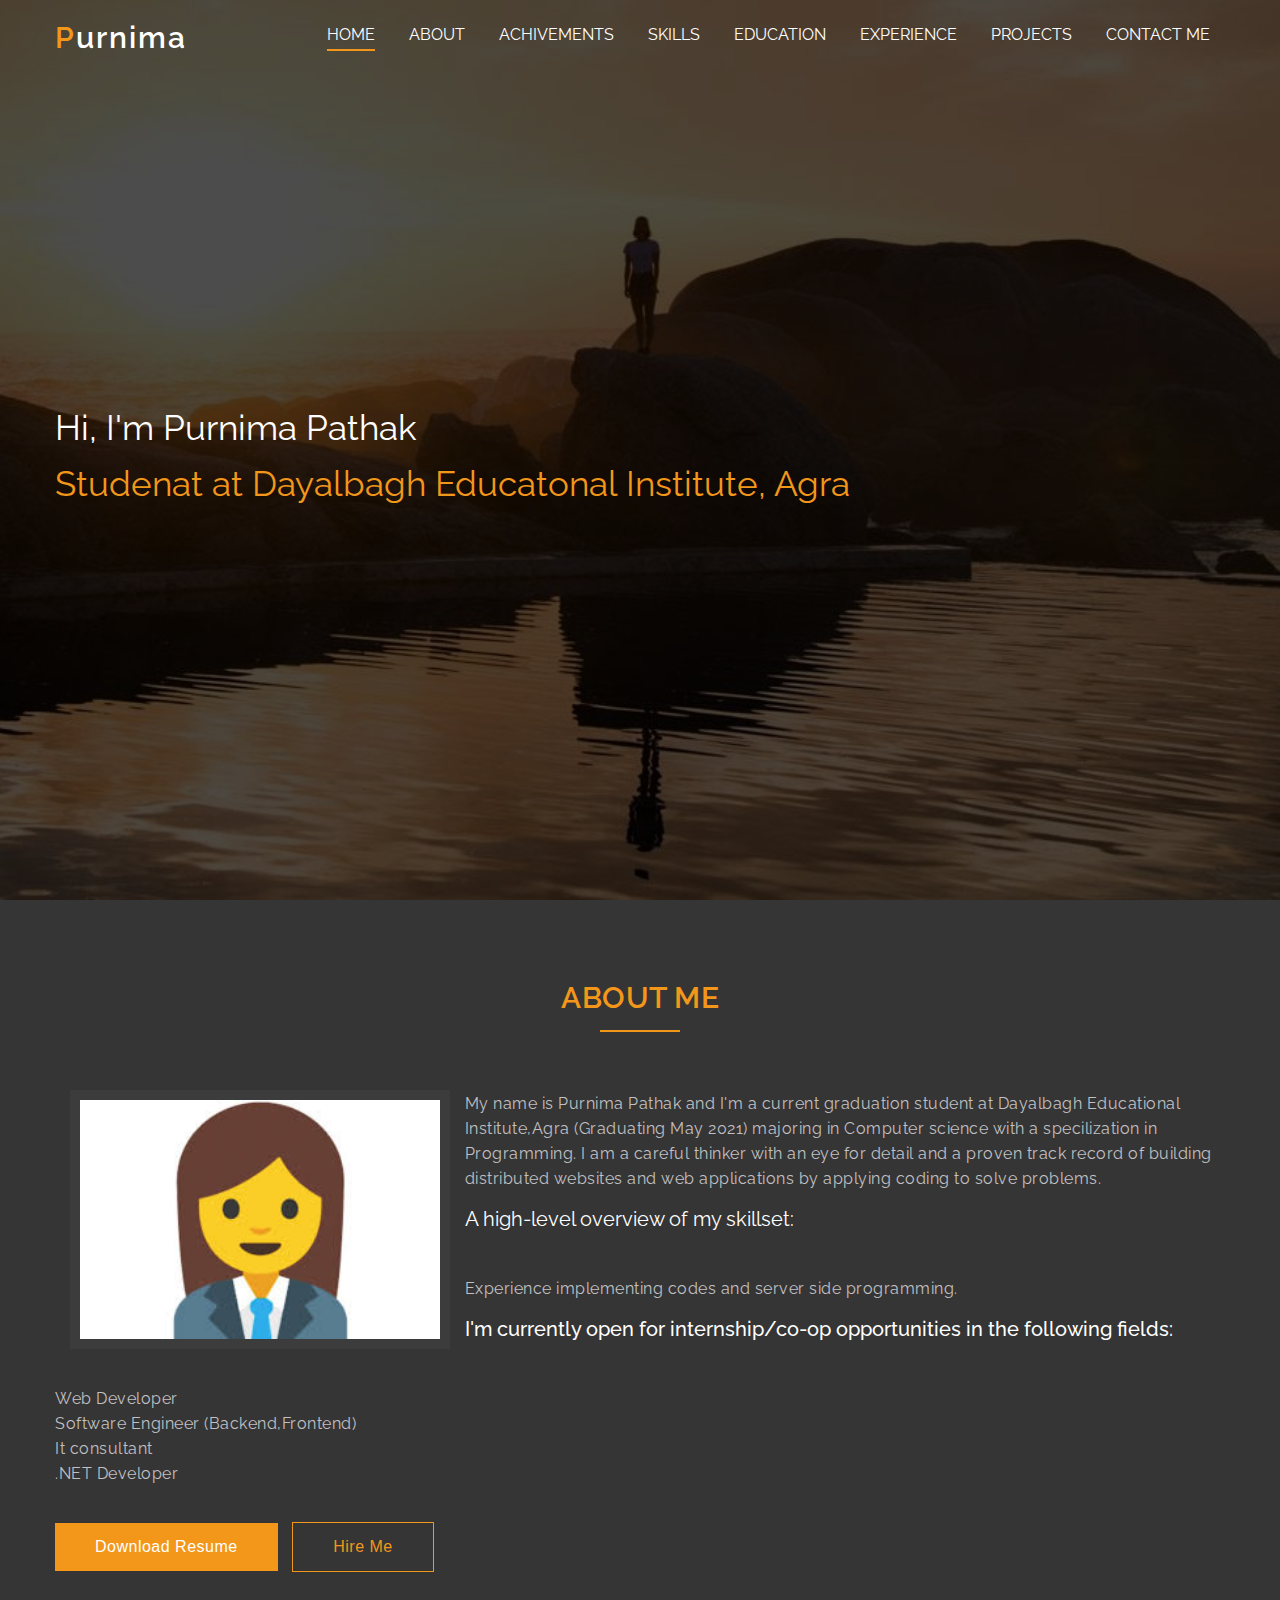
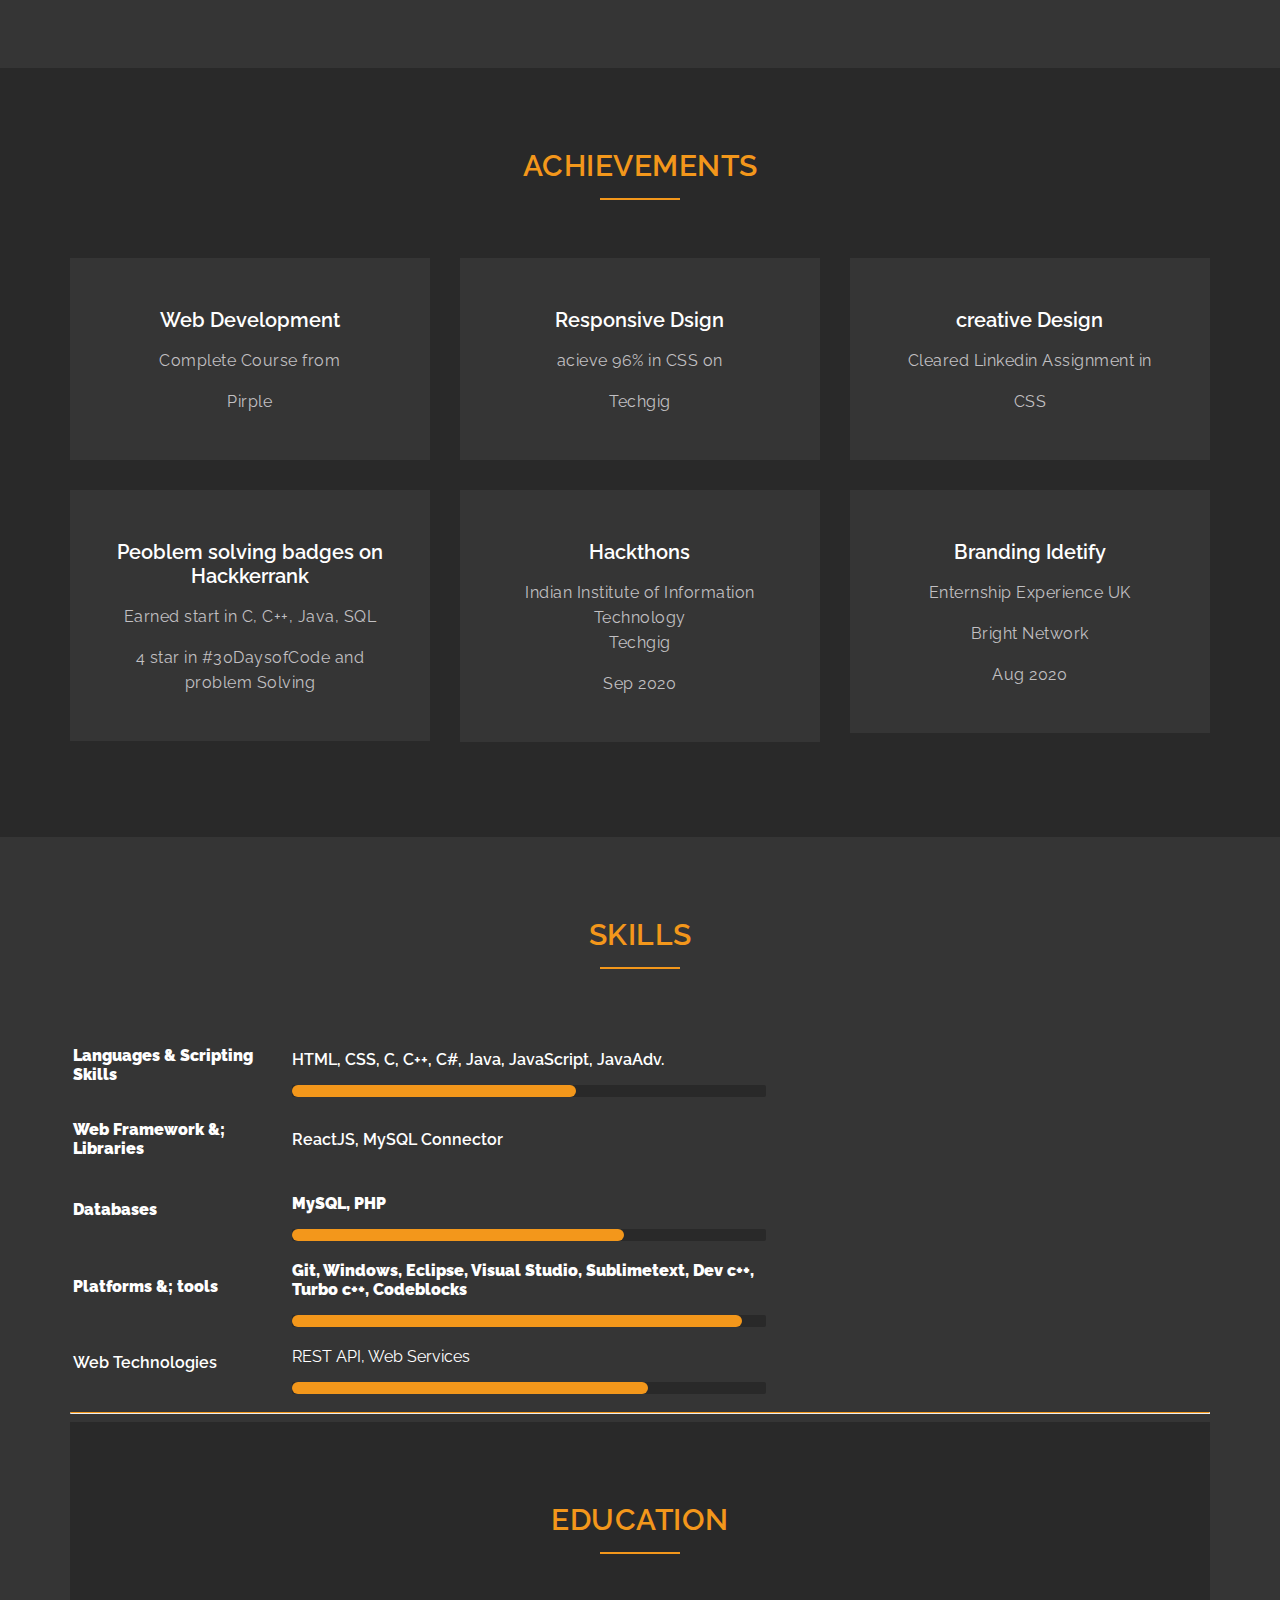
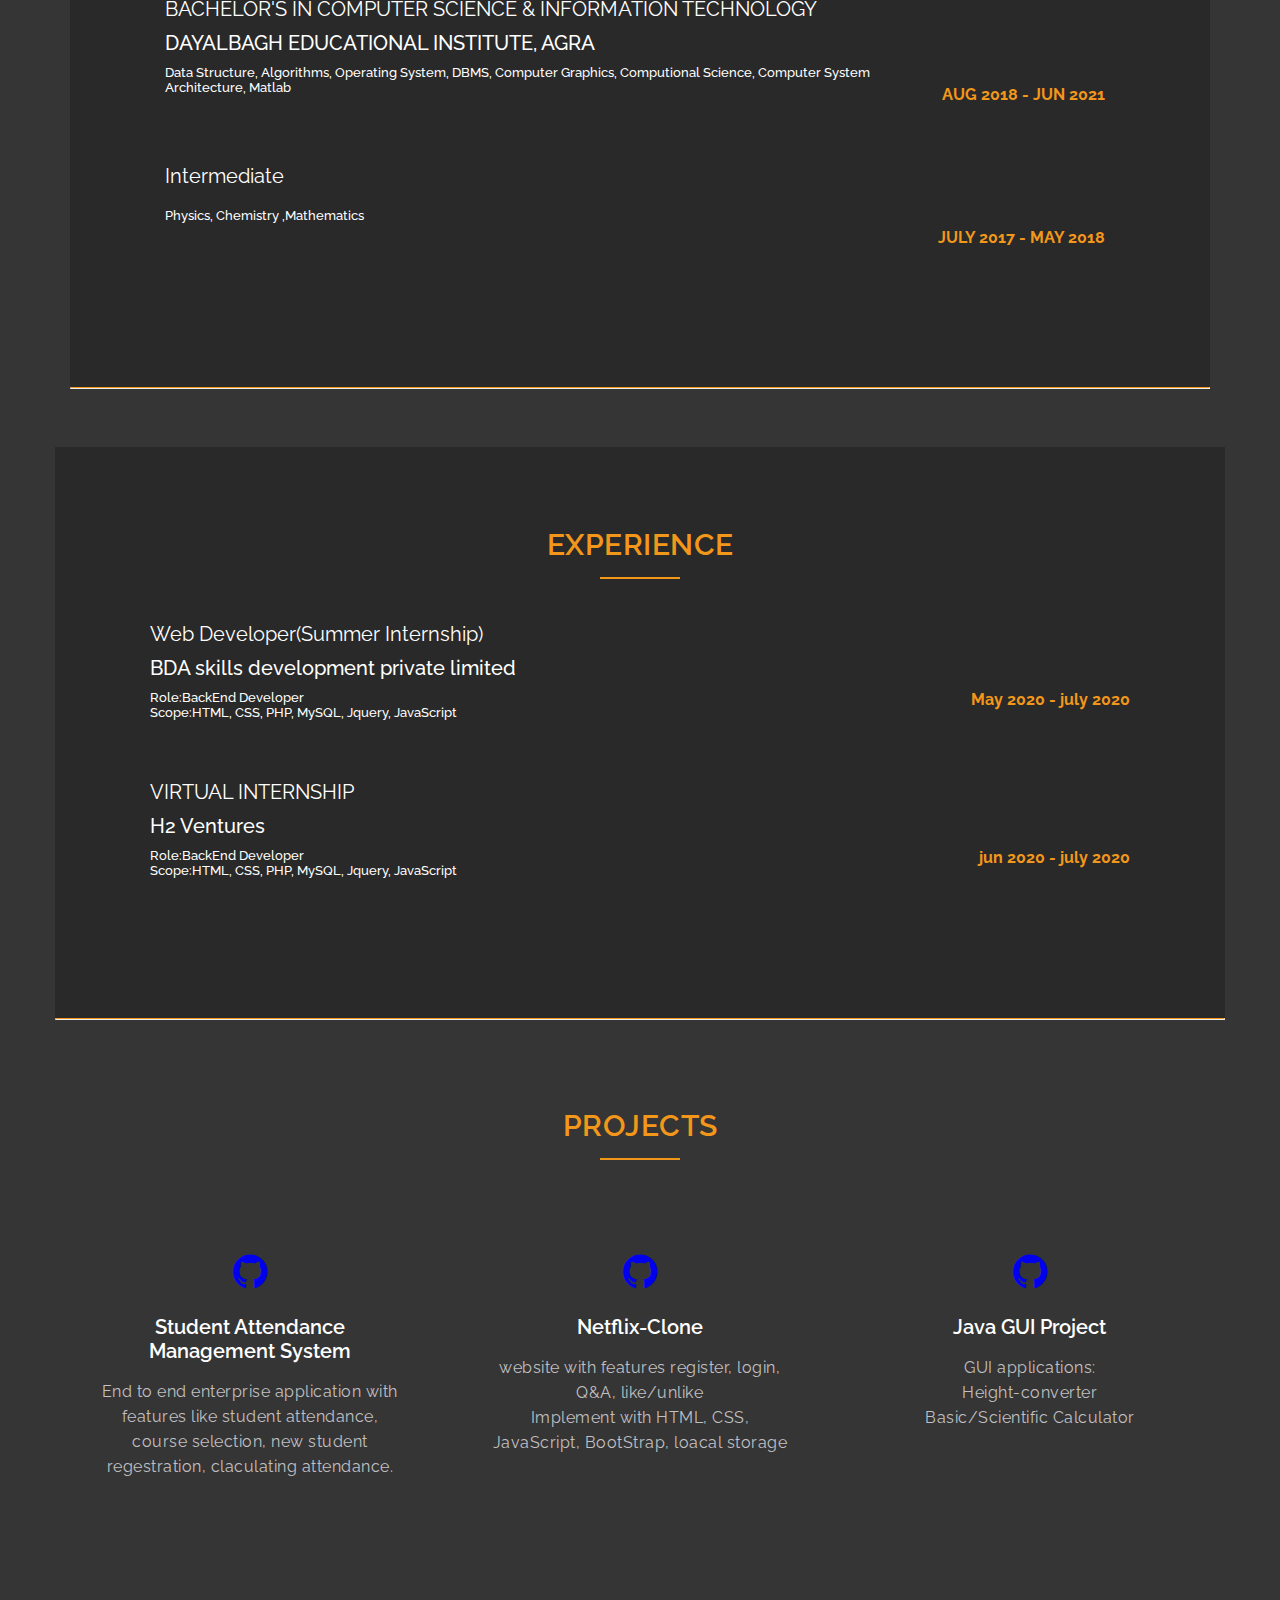
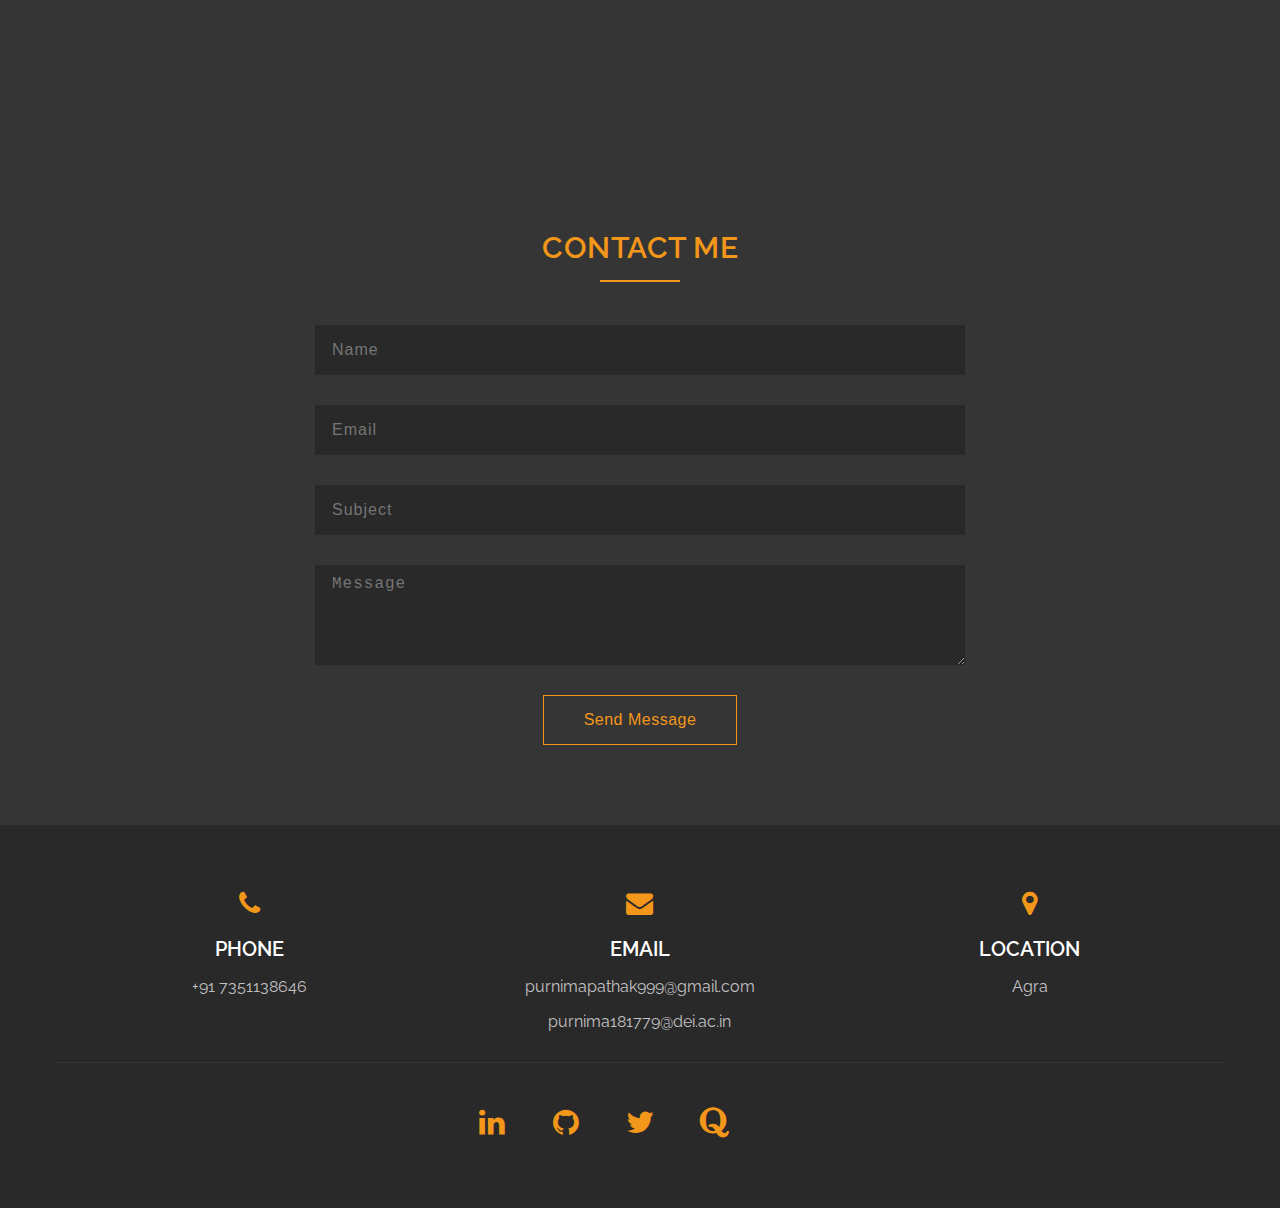
==== index.html @ fe20e754 "commit" ====
<!DOCTYPE html>
<html>
<head>
	<title>Purnima Pathak Portfolio</title>
	<meta name="viewport" content="width=device-width, initial-scale=1">
	<link rel="stylesheet" type="text/css" href="style.css">
	<link rel="stylesheet" href="https://use.fontawesome.com/releases/v5.8.1/css/all.css" integrity="sha384-50oBUHEmvpQ+1lW4y57PTFmhCaXp0ML5d60M1M7uH2+nqUivzIebhndOJK28anvf" crossorigin="anonymous">
	<link rel="stylesheet" href="https://cdnjs.cloudflare.com/ajax/libs/font-awesome/4.7.0/css/font-awesome.min.css">
</head>
<body>

	<!--start header-->
	<header>
		<div class="container">
			<div class="logo">
				<a href=""><span>P</span>urnima</a>
			</div>
			<div class="trigger-main">
   	  	  	 <a href="javascript:void(0);" class="ham-burger">
   	  	  	 	 <span></span>
   	  	  	 	 <span></span>
   	  	  	 </a>
   	  	  	</div>
			<div class="navbar">
				<ul>
					<li><a href="#home" class="active">Home</a></li>
					<li><a href="#about">About</a></li>
					
					<li><a href="#services">Achivements</a></li>
					<li><a href="#skills">Skills</a></li>
					<li><a href="#education">Education</a></li>
					<li><a href="#experience">Experience</a></li>
					<li><a href="#projects">projects</a></li>
					<li><a href="#contact">Contact Me</a></li>

				</ul>
			</div>
		</div>
	</header>
	<!--end header-->

	<!--start Home-->
	<section class="home" id="home">
		<div class="container">
			<div class="home-text">
				<h1>Hi, I'm Purnima Pathak</h1>
				<h3>Studenat at Dayalbagh Educatonal Institute, Agra</h3>
			</div>
		</div>
	</section>
	<!--end home-->
	<section class="about" id="about">
		<div class="container">
			<h2 class="tittle">About Me</h2>
			<div class="about-content">
			<div class="img">
				<img src="6.jpg" alt="me">

			</div>
			<div class="description">
				

				<p>My name is Purnima Pathak and I'm a current graduation student at Dayalbagh Educational Institute,Agra (Graduating May 2021) majoring in Computer science with a specilization in Programming. I am a careful thinker with an eye for detail and a proven track record of building distributed websites and web applications by applying coding to solve problems.
				  </p>
				<h4>A high-level overview of my skillset:</h4><br>
					     <p>Experience implementing codes and server side programming.<br></p>

				<h5>I'm currently open for internship/co-op opportunities in the following fields:</h5><br>
					<p>Web Developer<br>
					Software Engineer (Backend,Frontend)<br>
					It consultant<br>
					.NET Developer<br></p>
                <p>
					<a href="Resume.html"><button type="button" class="bttn-bg">Download Resume</button></a>
<a href="mailto:purnimapathak999@gmail.com" class="button"><button type="button" class="bttn-light">Hire Me</button></a>

				</p>
				
            </div>
        </div>
	</section>
	<!--end about--.

	<!- startservice-->
	<section class="services" id="services">
		<div class="container">
			<h2 class="tittle">Achievements</h2>
			<div class="service-content">
				<div class="card">
					<div class="box">
						<div class="icon">	
							<a href="https://www.linkedin.com/company/pirple/?lipi=urn%3Ali%3Apage%3Ad_flagship3_profile_view_base%3B9J51ZS9HRZ2To4sIyK9Sqw%3D%3D&licu=urn%3Ali%3Acontrol%3Ad_flagship3_profile_view_base-background_details_certification">
		  <span class="fab fa-hackerrank"></span></a>
						</div>
						<h3>Web Development</h3>
						<p>Complete Course from</p>
						<P>Pirple</P>
				
					</div>
					</div>
				
	<div class="card">
					<div class="box">
						<div class="icon">	
							<a href="https://www.techgig.com/skilltest/result/css/css-easy/VGZqMWh3b2xaNlUzTUlXTzRxQnRFdz09">
							<span class="fab fa-hackerrank"></span></a>
						</div>
						<h3>Responsive Dsign</h3>
						<p>acieve 96% in CSS on</p>

						<p>Techgig</p>
					</div>
				</div>
				<div class="card">
					<div class="box">
						<div class="icon">	
<a href="">	<span class="fab fa-hackerrank"></span></a>
						</div>
						<h3>creative Design</h3>
						<p>Cleared Linkedin Assignment in</p>
						<p>CSS</p>
					</div>
				</div>
				<div class="card">
					<div class="box">
						<div class="icon">	
						<a href="https://www.hackerrank.com/purnimapathak999?hr_r=1&badge=c&stars=1&level=1&social=linkedin"><span class="fab fa-hackerrank"></span></a>
						</div>
						<h3>Peoblem solving badges on Hackkerrank</h3>
						<p>Earned start in C, C++, Java, SQL</p>
						<p>4 star in #30DaysofCode and problem Solving</p>
					</div>
				</div>
				<div class="card">
					<div class="box">
						<div class="icon">	
							<span class="fab fa-hackerrank"></span>
						</div>
						<h3>Hackthons</h3>
						<p>Indian Institute of Information <br>Technology<br>
						Techgig</p>
						<p>Sep 2020</p>
						

					</div>
				</div>
				<div class="card">
					<div class="box">
						<div class="icon">	
							<a href="https://www.brightnetwork.co.uk/certificates/consulting-internship-experien_fywziwa7p6rrbw/">
							<span class="fab fa-hackerrank"></span></a>
						</div>
						<h3>Branding Idetify</h3>
						<p>Enternship Experience UK</p>
						<p>Bright Network</p>
						<p>Aug 2020</p>
					</div>
				</div>
				<div>
	</section> 
<!--end ser-->

<!--start skills-->
<section class="skills" id="skills">
	<div class="container">
		
		<h2 class="tittle">Skills</h2>
		<div class="skills-content">
			<div class="card">
				<!--<label>Html5 </label>
				<div class="progress">
					<div class="inner">
						
					</div>
				</div>
				<div class="card">
				<label>CSS </label>
				<div class="progress">
					<div class="inner">
						
					</div>
				</div>
				<div class="card">
				<label>Javascript</label>
				<div class="progress">
					<div class="inner">
						
					</div>
				</div>
				<div class="card">
				<label>C Programming </label>
				<div class="progress">
					<div class="inner">
						
					</div>
				</div>
				div class="card">
				<label>C++ </label>
				<div class="progress">
					<div class="inner">
						
					</div>
				</div>
				div class="card">
				<label>Java </label>
				<div class="progress">
					<div class="inner">
						
					</div>
				</div>
				div class="card">
				
						<label>ReactJs </label>
				<div class="progress">
					<div class="inner">
					</div>
				</div>
				div class="card">
				<label>C#.Net </label>
				<div class="progress">
					<div class="inner">
						
					</div>
				</div>-->
				<table>
		<tr>
			<td width="217">
				<p><b>Languages & Scripting<br>
				Skills</b></p>
			</td>
			<td width="476">
				<p>HTML, CSS, C, C++, C#, Java, JavaScript, JavaAdv.</p>
				<div class="progress">
					<div class="inner" data-text="60%" style="width: 60%"></div>
				</div>
				
			</td>
		</tr>
		<td width="217">
				<p><b>Web Framework &;
				Libraries</b></p>

				
			</td>
			<td width="476">
				<p>ReactJS, MySQL Connector</p>
				
		</td>
		
		<tr>
			<td width="217">
				<p><b>Databases</b></p>
		</td>
			<td width="476">
				<p><b>MySQL, PHP</b></p>
				<div class="progress">
					<div class="inner"  data-text="70%"style="width: 70%"></div>
				</div>
				
			</td>
			
		</tr>
		<tr>
			<td width="217">
				<p><b>Platforms &;
				tools</b></p>
			</td>
			<td width="476">
				<p><b>Git, Windows, Eclipse, Visual Studio, Sublimetext, Dev c++, Turbo c++, Codeblocks</b></p>
				<div class="progress">
					<div class="inner"  data-text="95%"style="width: 95%"></div>
				</div>
				
			</td>
			
		</tr>
	
		<tr>
			<td width="217">
				<p><b style="font-weight: 600">Web Technologies</b></p>
			</td>
			<td width="476">
				<p><b style="font-weight: 400">REST API, Web Services</b></p>
				<div class="progress" data-text="60%">
					<div class="inner"   style="width: 75%"></div>
				</div>
				
			</td>
		</tr>

	</table>
	<!--end skills-->
<hr>
	<!--start educatio-->
	<section class="education " id="education">
	<div class="container">
		<h2 class="tittle">Education</h2>
		<div class="education-content">
			<div class="card">
				
				<label><h4>BACHELOR'S IN COMPUTER SCIENCE & INFORMATION TECHNOLOGY</h4>
                        <h5>DAYALBAGH EDUCATIONAL INSTITUTE, AGRA</h5>
                </label>
                        <span><b>AUG 2018 - JUN 2021</b></span>
                        <h5>Data Structure, Algorithms, Operating System, DBMS, Computer Graphics, Computional Science, Computer System Architecture, Matlab</h5>
           </div>
      
      <div class="card">
				<label><h4>Intermediate</h4>
                       <h5></h5></label>
                       <span><b>JULY 2017 - MAY 2018</b></span>
                       <h5>Physics, Chemistry ,Mathematics</h5>
       </div>
      </div>
  </div>
</section>
   <!--end education-->
<hr>
   <!--Experiance-->
      </div><section class="experience" id="experience">
		<div class="container">
			<h2 class="tittle">Experience</h2>
               <div class="experience-content">
				<div class="card">
					
						<label><h4>Web Developer(Summer Internship)</h4>
                       <h5>BDA skills development private limited</h5></label>
                       <span><b>May 2020 - july 2020</b></span>
                       <h5>Role:BackEnd Developer<br>
                           Scope:HTML, CSS, PHP, MySQL, Jquery, JavaScript</h5>
                 </div>
                 
                 <div class="card">
					
						<label><h4>VIRTUAL INTERNSHIP</h4>
                        <h5>H2 Ventures</h5></label>
                        <span><b>jun 2020 - july 2020</b></span>
                        <h5>Role:BackEnd Developer<br>
                           Scope:HTML, CSS, PHP, MySQL, Jquery, JavaScript</h5>
                 </div>
     
      </div>
</div>
</section>
<hr>
<!--projects-->
	<section class="projects" id="projects">
		<div class="container">
			<h2 class="tittle">Projects</h2>
			<div class="projects-content">
				<div class="card">
					<div class="box">
						<div class="icon">	
							<a href="git@github.com:purnima999/Netflix_clone1.git"><span class="fa fa-github" ></span></a>
						</div>
						<h3>Student Attendance Management System</h3>
						<p>End to end enterprise application with features like student attendance, course selection, new student regestration, claculating attendance.</p>
					</div>
				</div>
			
	<div class="card">
					<div class="box">
						<div class="icon">	
							<a href="https://github.com/purnima999/Netflix_clone"><span class="fa fa-github"></span></a>
						</div>
						<h3>Netflix-Clone</h3>
						<p>website with features register, login, Q&A, like/unlike<br>
						Implement with HTML, CSS, JavaScript, BootStrap, loacal storage</p>
					</div>
				</div>
				<div class="card">
					<div class="box">
						<div class="icon">	
							<a href="https://github.com/purnima999/JAVA-Projects"><span class="fa fa-github"></span></a>
						</div>
						<h3>Java GUI Project</h3>
						<p>GUI applications:<br>
						Height-converter<br>
					    Basic/Scientific Calculator</p>
					</div>
				</div>
				
				</div>
			</div>

	</section> 

	<!--start projects
	<section class="projects">
		<div class="container">
			<h2 class="tittle">Projects</h2>

			<div class="projects-content">
				<div class="card">
					<div class="box">
						<h3>Student Attendance Management System</h3>
						<h4>End to end enterprise application with features like student attendance, course selection, new student regestration, claculating attendance.</h4>
						
			</div>
			<div class="card">
					<div class="box">
						<h3>Netflix-Clone</h3>
						<h4>website with features register, login, Q&A, like/unlike<br>
						Implement with HTML, CSS, JavaScript, BootStrap, loacal storage.</h4>
						
						</div>
			</div>
			<div class="card">
					<div class="box">
						<h3>Java GUI Projects</h3>
						<h4>GUI applications:<br>
						Height-converter<br>
					    Basic/Scientific Calculator</h4>
						
				</div>
			</div>
			-->
			</div>
		</div>
	</section>
	<!--end pro-->
	
	<!--blog--
	<section class="blog" id="blog">
		<div class="container">
			<h2 class="tittle">Blog</h2>
			<div class="blog-content">
				<div class="card">
					<div class="box">
						<img src="" alt="">
						<h4></h4>
						<h3></h3>
						<p></p>
						<p><button type="button" class="btn-bg">Read more</button></p>

					</div>
				</div>
				<div class="card">
					<div class="box">
						<img src="" alt="">
						<h4></h4>
						<h3></h3>
						<p></p>
						<p><button type="button" class="btn-bg">Read more</button></p>

					</div>
				</div>
				<div class="card">
					<div class="box">
						<img src="" alt="">
						<h4></h4>
						<h3></h3>
						<p></p>
						<p><button type="button" class="btn-bg">Read more</button></p>

					</div>
				</div>
			</div>
		</div>
	</section>
	end blog-->

<!--start contact-->

<form class="contact" id="contact" method="post" action="contactformconnection.php">
	<div class="container">
		<h2 class="tittle">Contact Me</h2>
		<div class="contact-content">
			<form>
				<input type="text" placeholder="Name">
				<input type="text" placeholder="Email">
				<input type="text" placeholder="Subject">
				<textarea placeholder="Message"></textarea>
				<button class="bttn-light">Send Message</button>
			</form>
		</div>
	</div>
</section>
<!--end contact-->

<!--footer-->
<footer>
	
<div class="container" >
<div class="footer-content">
	<div class="box">
		<div class="icon">
			<span class="fa fa-phone"></span>
		</div>
		<h4>Phone</h4>
		<p>+91 7351138646</p>
	</div>

<div class="box">
		<div class="icon">
			<span class="fa fa-envelope"></span>
		</div>
		<h4>Email</h4>
		<p>purnimapathak999@gmail.com</p>
		<p>purnima181779@dei.ac.in</p>
	</div>
	<div class="box">
		<div class="icon">
		<span class="fa fa-map-marker"></span>
		</div>
		<h4>Location</h4>
		<p>Agra</p>
		
		
	</div>
	</div>
	<div class="social-links">	
		<ul>
		<li><a href="https://www.linkedin.com/in/purnima-pathak-pu999/"><span class="fa fa-linkedin"></span></a></li>
		<li><a href="https://github.com/purnima999/"><span class="fa fa-github"></span></a></li>	
			<li><a href="https://twitter.com/Purnimap99"><span class="fa fa-twitter"></span></a></li>	
				<li><a href="https://www.quora.com/profile/Purnima-Pathak-15"><span class="fa fa-quora"></span></a></li>	
					<li><a href="https://www.hackerrank.com/purnimapathak999"><span class="fab fa-hackerrank"></span></a></li>	
						
		</ul>
	</div>


</div>	
</div>	
</footer>
<!--end footer-->


<!--jquerycode-->

<script src="https://ajax.googleapis.com/ajax/libs/jquery/3.4.1/jquery.min.js"></script>

<script>
	$(document).ready(function(){
		var bottom=$("header").outerHeight();
		var header=$("header").offset().top + bottom;
     $(window).scroll(function(){
          // header fixed only when window width greater than 991px
         if($(window).width()>991){
     	if($(window).scrollTop()>=header){
     		$("header").addClass("sticky")
     	}
     	else{
     	 $("header").removeClass("sticky")	
     	}
     }
     })

     // navbar active link
  $(".navbar ul li a").click(function(){
     	 $(".navbar ul li a").removeClass("active")
     	 $(this).addClass("active");
     })
  
    $(".ham-burger").click(function(){
    	$(this).toggleClass("active")
    	$(".navbar").toggleClass("open");
    })

	})

</script>

</body>
</html>
---- style.css ----
@import url('https://fonts.googleapis.com/css2?family=Raleway:wght@400;600;700&display=swap');

/*font awesome*/

@import url('https://stackpath.bootstrapcdn.com/font-awesome/4.7.0/css/font-awesome.min.css');
html{
	scroll-behavior: smooth;
}
body{
	font-family: 'Raleway', sans-serif;
	margin:0;
}
*{
	box-sizing: border-box;
	text-decoration: none;
	outline: none;

}

hr{
	border-top: 1px solid #f3971b;
}
.container{
	max-width: 1170px;
	margin: auto;
}
header{
	position: absolute;
	width:100%;
	left:0;
	top:0;
	padding:10px 15px;
	z-index:100;
}
header.sticky{
	position: fixed;
	background-color: #222222;
	animation: header .5s ease;
}
@keyframes header{
	0%{transform: translateY(-100%);opacity: 0}
	100%{transform: translateY(0%)}
}
header .logo{
	float: left;
}
header .logo a{
	font-size:30px;
	display: inline-block;
	padding:5px 0px;
	color:#ffffff;
	font-weight:600;
	letter-spacing:2px;
}
header .logo a span{
	color:#f3971b;
}
header .navbar{
	float: right;
}
header .navbar ul{
	list-style: none;
	padding:0;
	margin:0;
}
header .navbar ul li{
	display: inline;
	padding:0 15px;
}
header .navbar ul li a{
	display: inline-block;
	padding:10px 0px;
	font-size: 16px;
	text-transform: uppercase;
	color:#ffffff;
	position: relative;
}
header .navbar ul li a::before{
	content:'';
	position: absolute;
	top:100%;
	margin-top:-5px;
   height: 2px;
   left:0px;
   background-color: #f3971b;
  width:0;
  transition:width .5s ease;
}
header .navbar ul li a.active::before{
	width:100%;
}
header .navbar ul li a:hover::before{
	width: 100%;
}
.home{
	min-height: 100vh;
	background-image: url(5.jpg);
	background-size: cover;
	background-position: center;

	float: left;
	width: 100%;
	position: relative;
}
.home::before{
	content: '';
	position: absolute;
	left: 0;
	top: 0;
	height: 100%;
	width: 100%;
	z-index: 1;
	background-color: #000000;
	opacity: 0.7;
}
.home .home-text{
	position: absolute;
	top: 50%;
	transform: translateY(-50%);
	left: auto;
	z-index: 10;
}
.home .home-text h1{
	font-size: 35px;
	color: white;
	margin:10px 0px;
	font-weight: 400;
	animation: slideLeft 1.5s ease;
}
.home .home-text h3{
	font-size: 35px;
	color: #f3971b;
	margin:15px 0px 0px;
	font-weight: 400;
	animation: slideRight 1.5s ease;

}
@keyframes slideLeft{
	0%{transform: translateX(-100%);opacity: 0}
	100%{transform: translateX(0%);opacity: 1}

}
@keyframes slideRight{
	0%{transform: translateX(100%);opacity: 0}
	100%{transform: translateX(0%);opacity: 1}

}

/*about section*/
.about{
	float: left;
	width: 100%;
	padding: 80px 0px;
	background-color:#353535 ;

}
 h2.tittle{
	font-size: 30px;
	font-weight: 600;
	margin: 0;
	padding-bottom:60px;
	text-align: center;
	text-transform: uppercase;
	color: #f3971b;
	position: relative;
	letter-spacing: .5px;

}
h2.tittle::before{
	content: '';
	position: absolute;
	width:80px;
	height: 2px;
	left:50%;
	margin-left: -40px;
	top: 50px;
	background-color: #f3971b;
}

.about .about-content{
	width:100%;
	float: left;



}

.about .about-content .img{
	float: left;
	width: 35%;
	padding: 15px;


}
.about .about-content .img img{
	width: 100%;

	border:10px solid #3c3c3c;

}
.about .about-content.description{
	float:left;
	width: 65%;
	padding: 15px;

}
.about .about-content .description h4{
	font-size: 20px;
	color: #ffffff;
	margin: 0;
	padding-bottom: 10px;
	font-weight: 400
}
.about .about-content .description h5{
	font-size: 20px;
	color: #ffffff;
	margin: 0;
	padding-bottom: 10px;
	font-weight: 500;
}
.about .about-content .description p{
	color: #c2c0c3;
	font-size: 16px;
	line-height: 25px;
	letter-spacing: .5px;
	text-align: left;
	font-weight: 400;

}

.about .about-content .description p button{
	margin-right: 10px;
	margin-top: 20px;

}

.bttn-bg{
	padding: 15px 40px;
	border-radius: 0;
	font-size: 16px;
	color:#ffffff;
	font-weight: 400;
	background-color: #f3971b;
	border:none;
	letter-spacing: .5px;
	cursor: pointer;
	transition: all .5s ease;
}
.bttn-bg:hover{
	border: 1px solid #f3971b;
	color:#f3971b;
	background-color: transparent;
}

.bttn-light{
	padding: 15px 40px;
	border-radius: 0;
	font-size: 16px;
	color:#f3971b;
	font-weight: 400;
	border:1px solid  #f3971b;
	letter-spacing: .5px;
	cursor: pointer;
	transition: all .5s ease;
	background-color: transparent;
}
.bttn-light:hover{
	color: #ffffff;
	background-color:#f3971b;

}
/*servive section*/
.services{
	float: left;
	width: 100%;
	padding: 80px 0px;
	background-color: #292929;
}

.services .service-content{
	width: 100%;
	float: left;

}
.services .service-content .card{
	width: 33.33%;
	float: left;
	padding: 15px;
}
.services .service-content .card .box{
	background-color: #353535;
	padding: 30px;
	position: relative;
}
.services .service-content .card .box.icon{
	size: 20px;
}
.services .service-content .card .box::before{
    content: '';
    position: absolute;
    left: 0;
    bottom:0px;
    height: 2px;
    width:0%;
    background-color: #f3971b;
    z-index: 1;
    transition: width .5s ease;
}
.services .service-content .card .box:hover::before{
	width: 100%;

}
.services .service-content .card .box .icon{
	text-align: center;
	font-size: 40px;
	color: #f3971b;
}
.services .service-content .card .box h3{
	font-size: 20px;
	color: #ffffff;
	text-align: center;
	font-weight: 600;
	margin: 20px 0 10px;
}
.services .service-content .card .box p{
	color: #c2c0c3;
	font-size: 16px;
	line-height: 25px;
	letter-spacing: .5px;
	text-align: center;
	font-weight: 400;
}
.skills{
	float: left;
	width: 100%;
	padding: 80px 0px;
	background-color:#353535 ;

}
.skills .skills-content{
	float:left;
	width:100%;
}
.skills .skills-content .card{
	width: 100%;
	float: left;
	padding: 0px 15px;
	margin-bottom: 50px;
}
.skills .skills-content .card table{
	font-size: 16px;
	color:#ffffff;
	font-weight: 600;
	display: block;
	text-align: left;
	margin: 15px 0;
}

.skills .skills-content .card .progress{
	height: 12px;
	width: 100%;
	border-radius: 2px;
	background-color: #292929;
	float: right;
	position: relative;
}
.skills .skills-content .card .progress .inner{
	position: absolute;
	left:0;
	top: 0;
	height: 100%;
	background-color: #f3971b;
	border-radius: 6px;

}
.skills .skills-content .card .progress ::before{
	content: '';
	position: absolute;
	right :0px;
	top: -20px;
	color: #c2c0c3;
	font-size: 600;
}
.education{
	
	float: left;
	width: 100%;
	padding: 80px;
	background-color: #292929;
	}
.education .educatione-content .card{
	width: 100%;
	float: left;
	padding: 0px 15px;

	margin-bottom: 50px;
	}		

.education .education-content .card label h4{
	font-size: 20px;
	color: #ffffff;
	margin: 0;
	padding-bottom: 10px;
	font-weight: 400;

}
.education .education-content .card label h5
{
	font-size: 20px;
	color: #ffffff;
	margin: 0;
	padding-bottom: 10px;
	font-weight: 500;
}
.education .education-content .card span{
	float: right;
	padding: 10px;
	margin-top: 10px;
	color:  #f3971b;
}
.education .education-content .card h5{

	color: #ffffff;
	margin: 0;
	padding-bottom: 10px;
	font-weight: 500;
} 
.experience{
	float: left;
	width: 100%;
	padding: 80px;
	background-color: #292929;

}
.experience .experience-content .card span{
	float: right;
	color: #f3971b;
}
.experience .experience-content .card  label h5{
	font-size: 20px;
	color: #ffffff;
	margin: 0;
	padding-bottom: 10px;
	font-weight: 500;
}
.experience .experience-content .card label h4{
   font-size: 20px;
	color: #ffffff;
	margin: 0;
	padding-bottom: 10px;
	font-weight: 400;
}
.experience .experience-content .card h5{
	color: #ffffff;
	margin: 0;
	padding-bottom: 10px;
	font-weight: 500;
}


/*
.box2{
	background-image: url(7.jpg);
	background-size: cover;
	background-position: center;
    float: left;
	width: 100%;
	position: relative;
	opacity: 0.7;

}
.projects{
	float: left;
	width: 100%;
	padding: 80px 0px;
	background-color: #353535;
}
.projects .projects-content{
	float: left;
	width: 100%
}
.projects .projects-content .card{
	float: left;
	width: 33.33%;
	padding: 15px;
}
.projects .projects-content .card .box1{
	
	background-image: url(9.jpg);
	background-size: cover;
	background-position: center;
    float: left;
	width: 100%;
	position: relative;
	opacity: 0.7;
	z-index:10;

}
 
 .projects .projects-content .card .box1::before{
 	content: '';
    position: absolute;
    left: 0;
    bottom:0px;
    height: 2px;
    width:0%;
    background-color: #f3971b;
    transition: width .5s ease;
    z-index: 10;
}
.projects .projects-content .card .box1:hover::before{
	width: 100%;
}
.projects .projects-content .card .box1 h3{
margin:0;
padding:15px;
color: #ffffff;

}
.projects .projects-content .card .box1 h4{
	margin:0;
padding:15px;
color:#f3971b ;
}
.projects .projects-content .card .box2{
	
	background-image: url(7.jpg);
	background-size: cover;
	background-position: center;
    float: right;
	width: 100%;
	position: relative;
	opacity: 0.7;
	z-index:10;

}
 
 .projects .projects-content .card .box2::before{
 	content: '';
    position: absolute;
    left: 0;
    bottom:0px;
    height: 2px;
    width:0%;
    background-color: #f3971b;
    transition: width .5s ease;
    z-index: 10;
}
.projects .projects-content .card .box2:hover::before{
	width: 100%;
}
.projects .projects-content .card .box2 h3{
margin:0;
padding:15px;
color: #ffffff;

}
.projects .projects-content .card .box2 h4{
	margin:0;
padding:15px;
color:#f3971b ;
*/
.projects{
	float: left;
	width: 100%;
	padding: 80px 0px;
	background-color: #353535;

}

.projects .projects-content{

	width: 100%;
	float: left;




}
.projects .projects-content .card{
	width: 33.33%;
	float: left;
	padding: 15px;
	
}
.projects .projects-content .card .box{
	background-color: #353535;
	padding: 30px;
	position: relative;


}
.projects .projects-content .card .box.icon{
	size: 30px;
	
}
.projects .projects-content .card .box::before{
    content: '';
    position: absolute;
    left: 0;
    bottom:0px;
    height: 2px;
    width:0%;
    background-color: #f3971b;
    z-index: 1;
    transition: width .5s ease;
}
.projects .projects-content .card .box:hover::before{
	color:#ffffff;
	width: 100%;

}
.projects .projects-content .card .box .icon{
	text-align: center;
	font-size: 40px;
	color: #f3971b;
}
.projects .projects-content .card .box h3{
	font-size: 20px;
	color: #ffffff;
	text-align: center;
	font-weight: 600;
	margin: 20px 0 10px;
}
.projects .projects-content .card .box p{
	color: #c2c0c3;
	font-size: 16px;
	line-height: 25px;
	letter-spacing: .5px;
	text-align: center;
	font-weight: 400;
}
.blog{
	float: left;
	width: 100%;
	padding: 80px;
	background-color: #292929;
}
.blog .blog-content{
	float: left;
	width: 100%
}
.blog .blog-content .card{
	float: left;
	width: 33.33%
	padding15px;
}
.blog .blog-content .card .box{
    background-color: #353535;
    position: relative;
}
.blog .blog-content .card .box::before {
	content: '';
	position: absolute;
	left: 0;
	bottom: 0px;
	height: 3px;
	width: 0;
	background-color: #f3971b;
	z-index: 1;
	transition: width .5s ease;

}
.blog .blog-content .card .box:hover::before{
	width: 100%;

}
.blog .blog-content .card .box img{
width: 100%;
}
.blog .blog-content .card .box h4{
	margin:0;
	padding: 15px 15px 5px;
	color: #f3971b;
	font-size: 16px;
	text-transform: uppercase;
	letter-spacing: 5px;

}
.blog .blog-content .card .box h3{
	margin:0;
	padding: 10px 15px 10px;
	color: #ffffff;
	font-size: 20px;
	font-weight: 600;
	letter-spacing: .5px;


}
.blog .blog-content .card .box p{
	color: #c2c0c3;
	font-size: 16px;
	line-height: 15px;
	letter-spacing: 5px;
	text-align: left;
	font-weight: 400;
	padding: 0px 15px 15px;
	margin: 0px;

}
/*contact*/
.contact{
	float: left;
	width: 100%;
	padding: 80px 0px;
	background-color:#353535;
}
.contact .contact-content{
	margin: auto;
	max-width: 650px;

}
.contact .contact-content input,
.contact .contact-content textarea{
	height: 50px;
	background-color: transparent;
	border: none;
	border-left: 2px solid transparent;
	padding: 10px 15px;
	color: #ffffff;
	margin-bottom: 30px;
	font-size: 16px;
	letter-spacing: 1px;
	font-weight: 400;
	display: block;
	width: 100%;
	background-color: #292929;
	transition: border .5s ease;
}
.contact .contact-content input:focus,
.contact .contact-content textarea:focus{
	border-color: #f3971b;


}
.contact .contact-content textarea{
	height: 100px;

}
.contact .contact-content button{
	display: block;;
	margin: auto;

}
/*footer*/
footer{
	float: 	left;
	width: 100%;
	background-color: #292929;
	padding: 50px 0px;
}
footer .footer-content{
	float: 	left;
	width: 100%
}
footer .social-links{
	float: left;
	width: 100%;
	text-align: center;
	border-top: 1px solid #353535;
	padding-top: 15px;

}
footer .social-links ul{
	padding: 0;
	list-style: none;
	margin: 0;
}
footer .social-links ul li{
	display: inline;
}
footer .social-links ul li a{
	display: inline-block;
	padding: 15px 15px;
}
footer .social-links ul li a span{
	display: inline-block;
	height: 40px;
	width: 40px;
	border-radius: 50%;
	color:#f3971b;
	line-height: 38px;
	font-size: 30px;
	transition: all .5s ease;
}
footer .social-links ul li a span:hover{
	background-color: #f3971b;
	color: #ffffff;
}
footer .footer-content .box{
	width: 33.33%;
	float: left;
	padding: 15px;
	text-align: center;
}
footer .footer-content .box .icon span{
	color: 	#f3971b;
	font-size: 27px; 
}
footer .footer-content .box h4{
	font-size: 20px;
	color: #ffffff;
	margin: 0;
	font-weight: 600;
	text-transform: uppercase;
	padding: 20px 0 0px;
}
footer .footer-content .box p{
	color: 	#c2c0c3;
	
}
header{
	position: absolute;
	width: 100%;
	left: 0;
	top: 0;
	padding: 15px;
	z-index: 10;
}
.trigger-main{
	position: absolute;
	top:15px;
	right:0px;
	display: none;
}
.trigger-main a{
	display: inline-block;
	position: relative;
	z-index: 210;
}
.trigger-main a span{
	display: block;
	height: 2px;
	width: 30px;
	background-color: #ffffff;
	margin-bottom:8px;
	transition: transform .5s ease;
	-webkit-transition: transform .5s ease;
}
.trigger-main a span:nth-child(1){
   transform-origin: left top;
}
.trigger-main a span:nth-child(2){
transform-origin: left bottom;
}
.trigger-main a.active span:nth-child(1){
    -webkit-transform: rotate(45deg) translateY(-7px);
	transform: rotate(45deg) translateY(-7px);
}
.trigger-main a.active span:nth-child(2){
	-webkit-transform: rotate(-45deg) translateY(7px);
	transform: rotate(-45deg) translateY(7px);
}

@media(max-width: 991px){
	.trigger-main{
		display: block;
	}
	header .container{
		position: relative;
	}
    .container{
    	max-width: 750px;
    }
    .services .services-content .card .box h3{
    	min-height:50px;
    }

    header{
    	position: fixed;
    	background-color: #222222;
    }

    header .navbar{
    	position: fixed;
    	top:0;
    	right:0;
    	bottom:0;
    	width:180px;
    	background-color: #222222;
    	z-index:200;
    	padding-top:80px;
    	-webkit-transform: translateX(100%);
    	transform: translateX(100%);
    	transition: transform .5s ease;
    	-webkit-transition: -webkit-transform .5s ease;
    }
    header .navbar.open{
    	-webkit-transform: translateX(0);
    	transform: translateX(0);
    }
    header .navbar ul li{
    	display: block;
    }
}

@media(max-width: 767px){

.home .home-text h3{
	font-size:40px;
}
.home .home-text{
	left:0;
	padding:0px 15px;
}

.about .about-content .img{
	width: 100%;
}
.about .about-content .description{
	width: 100%;
}
.services .services-content .card{
	width: 50%;
}
.skills .skills-content .card{
	width: 100%;
}
.portfolio .portfolio-content .card{
	width: 50%;
}
.team .team-content .card{
	width: 100%;
}
.blog .blog-content .card{
	width: 100%;
}

}

@media(max-width: 500px){
.services .services-content .card{
	width: 100%;
}	
.services .services-content .card .box h3{
	min-height: auto;
}
.portfolio .portfolio-content .card{
	width:100%;
}
footer .footer-content .box{
	width: 100%;
}
}
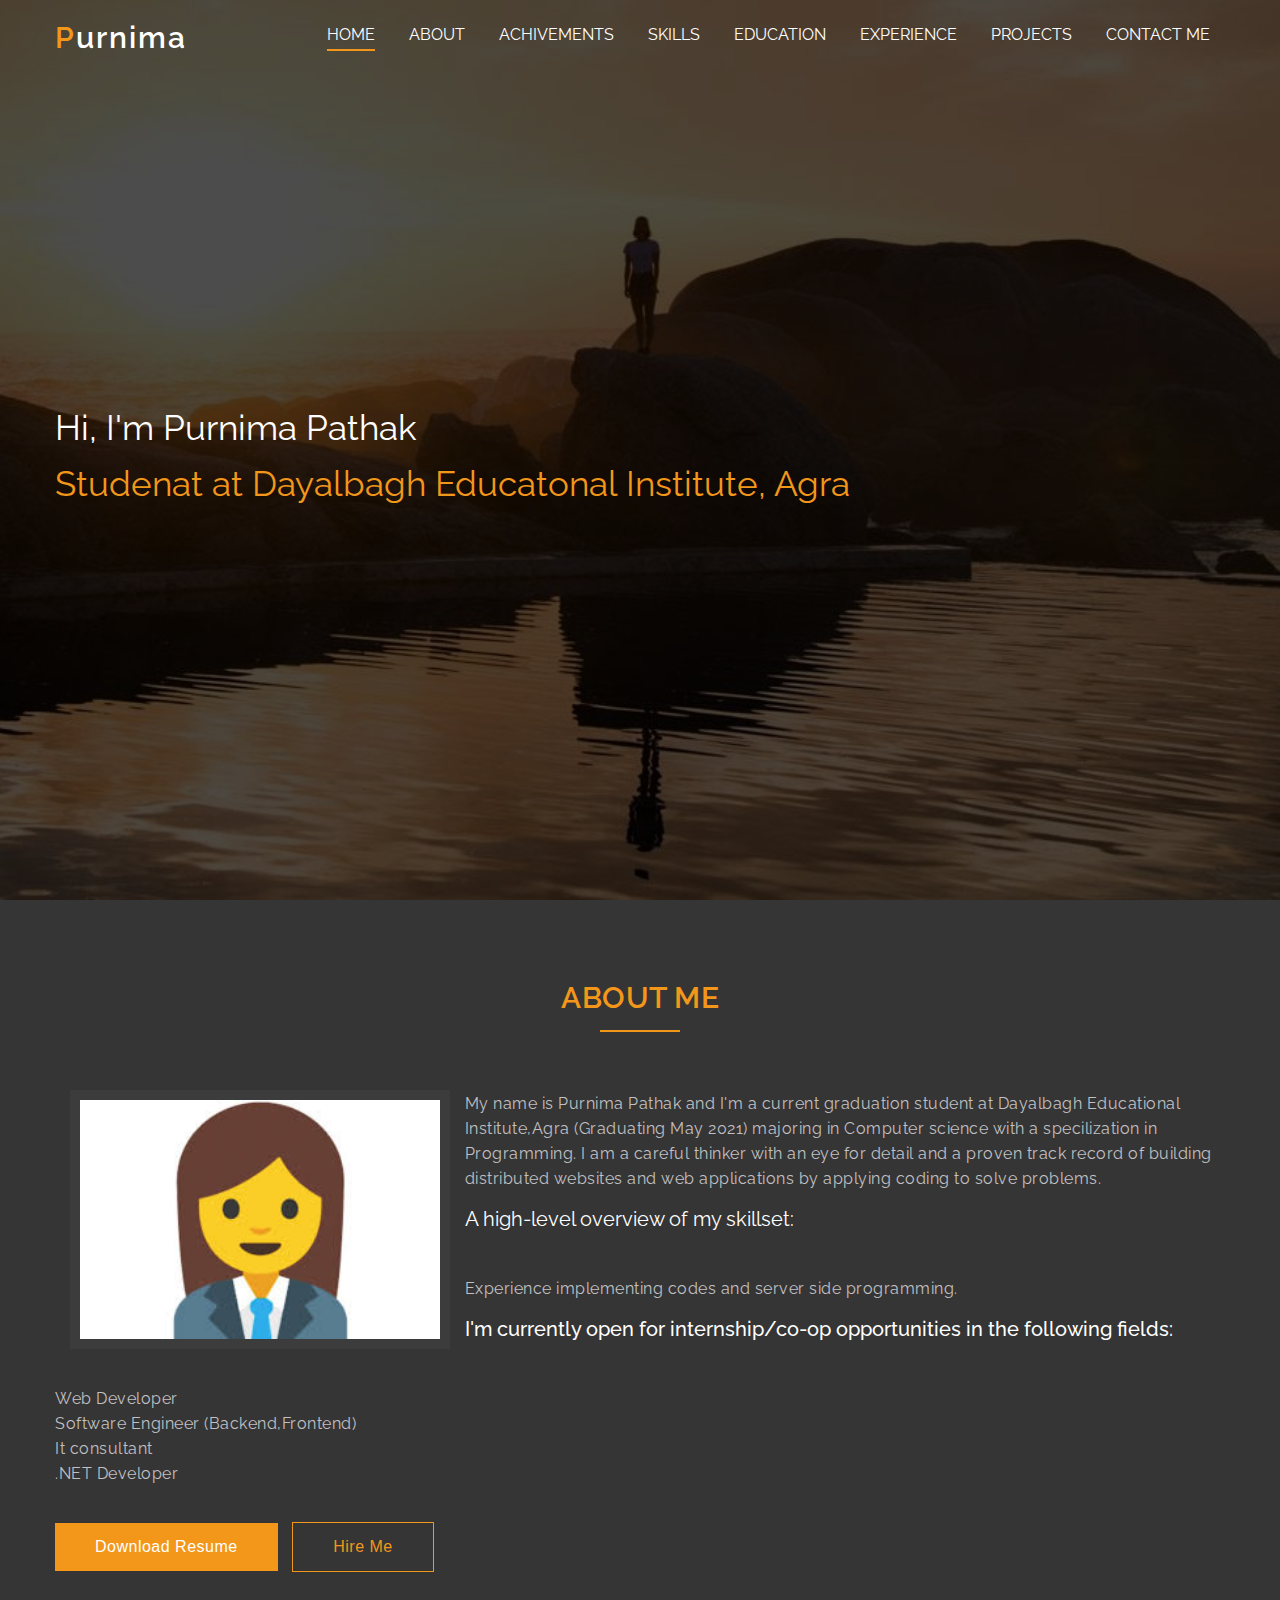
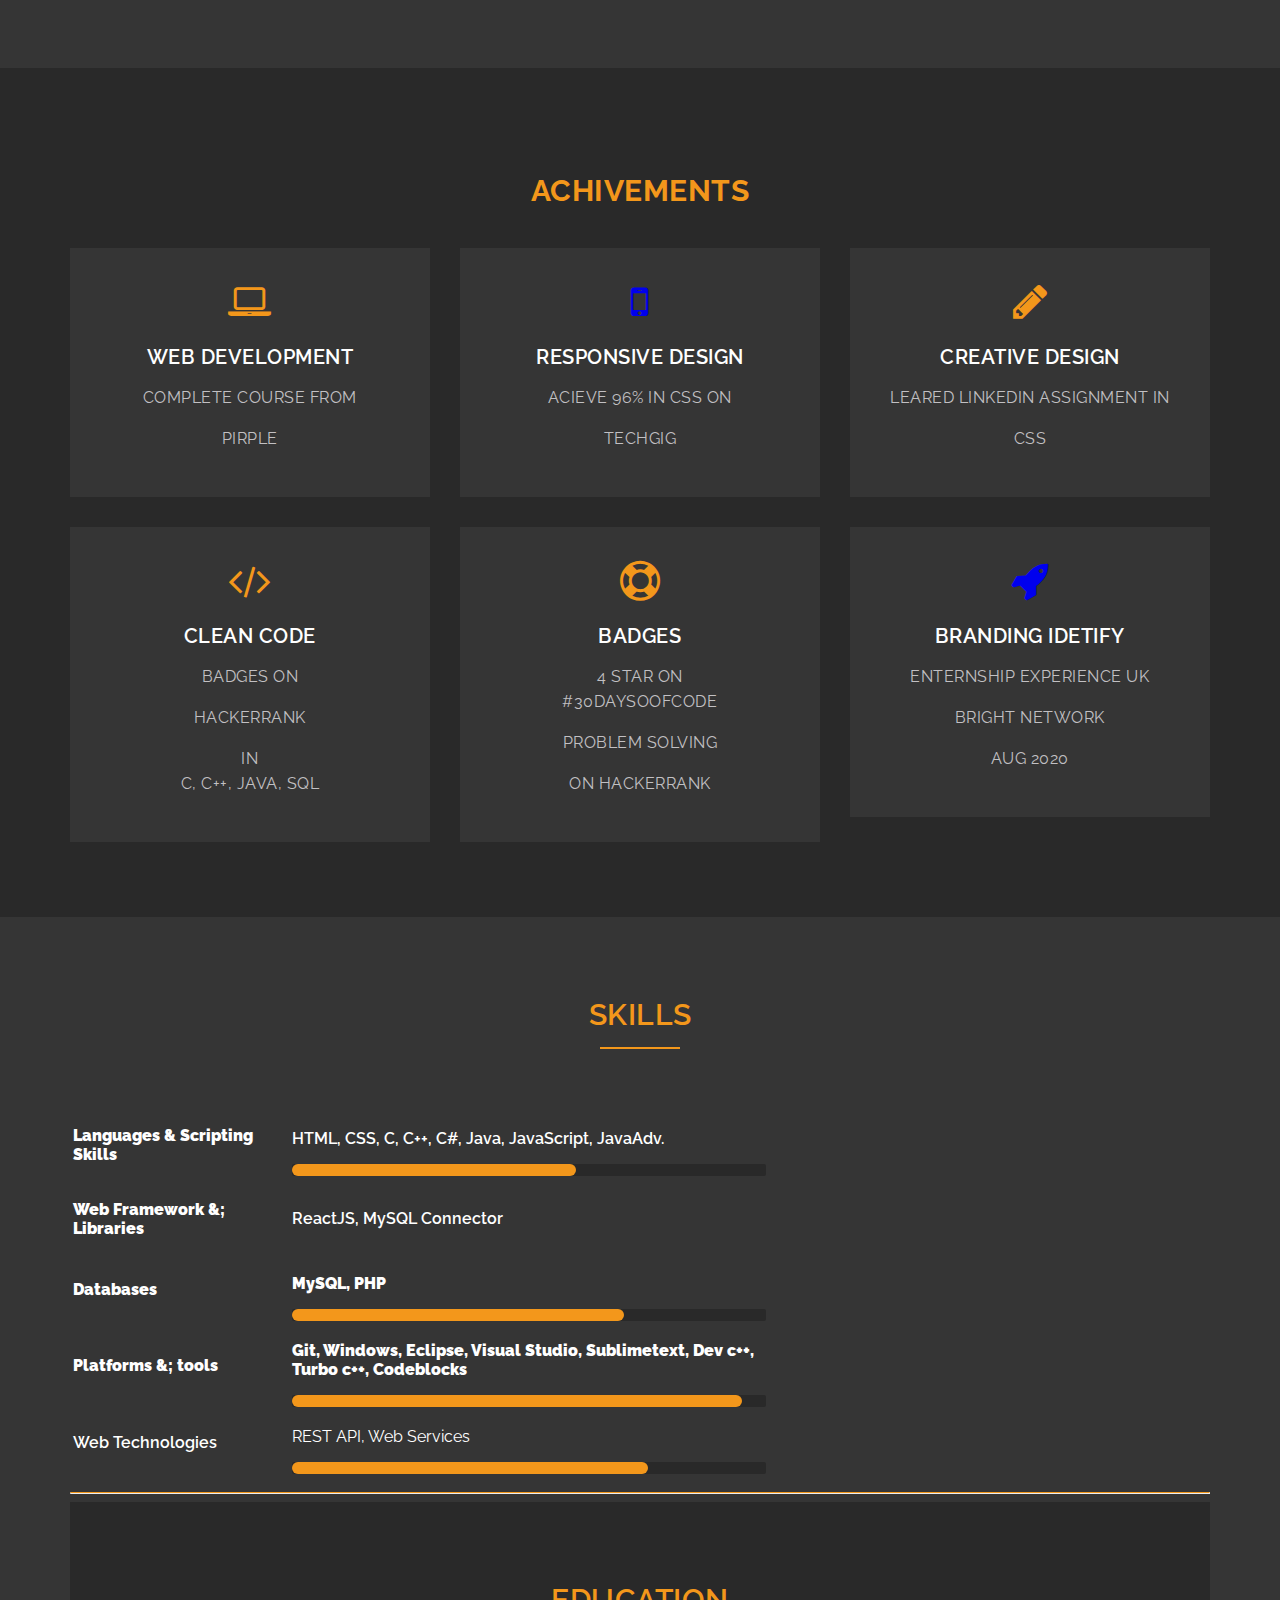
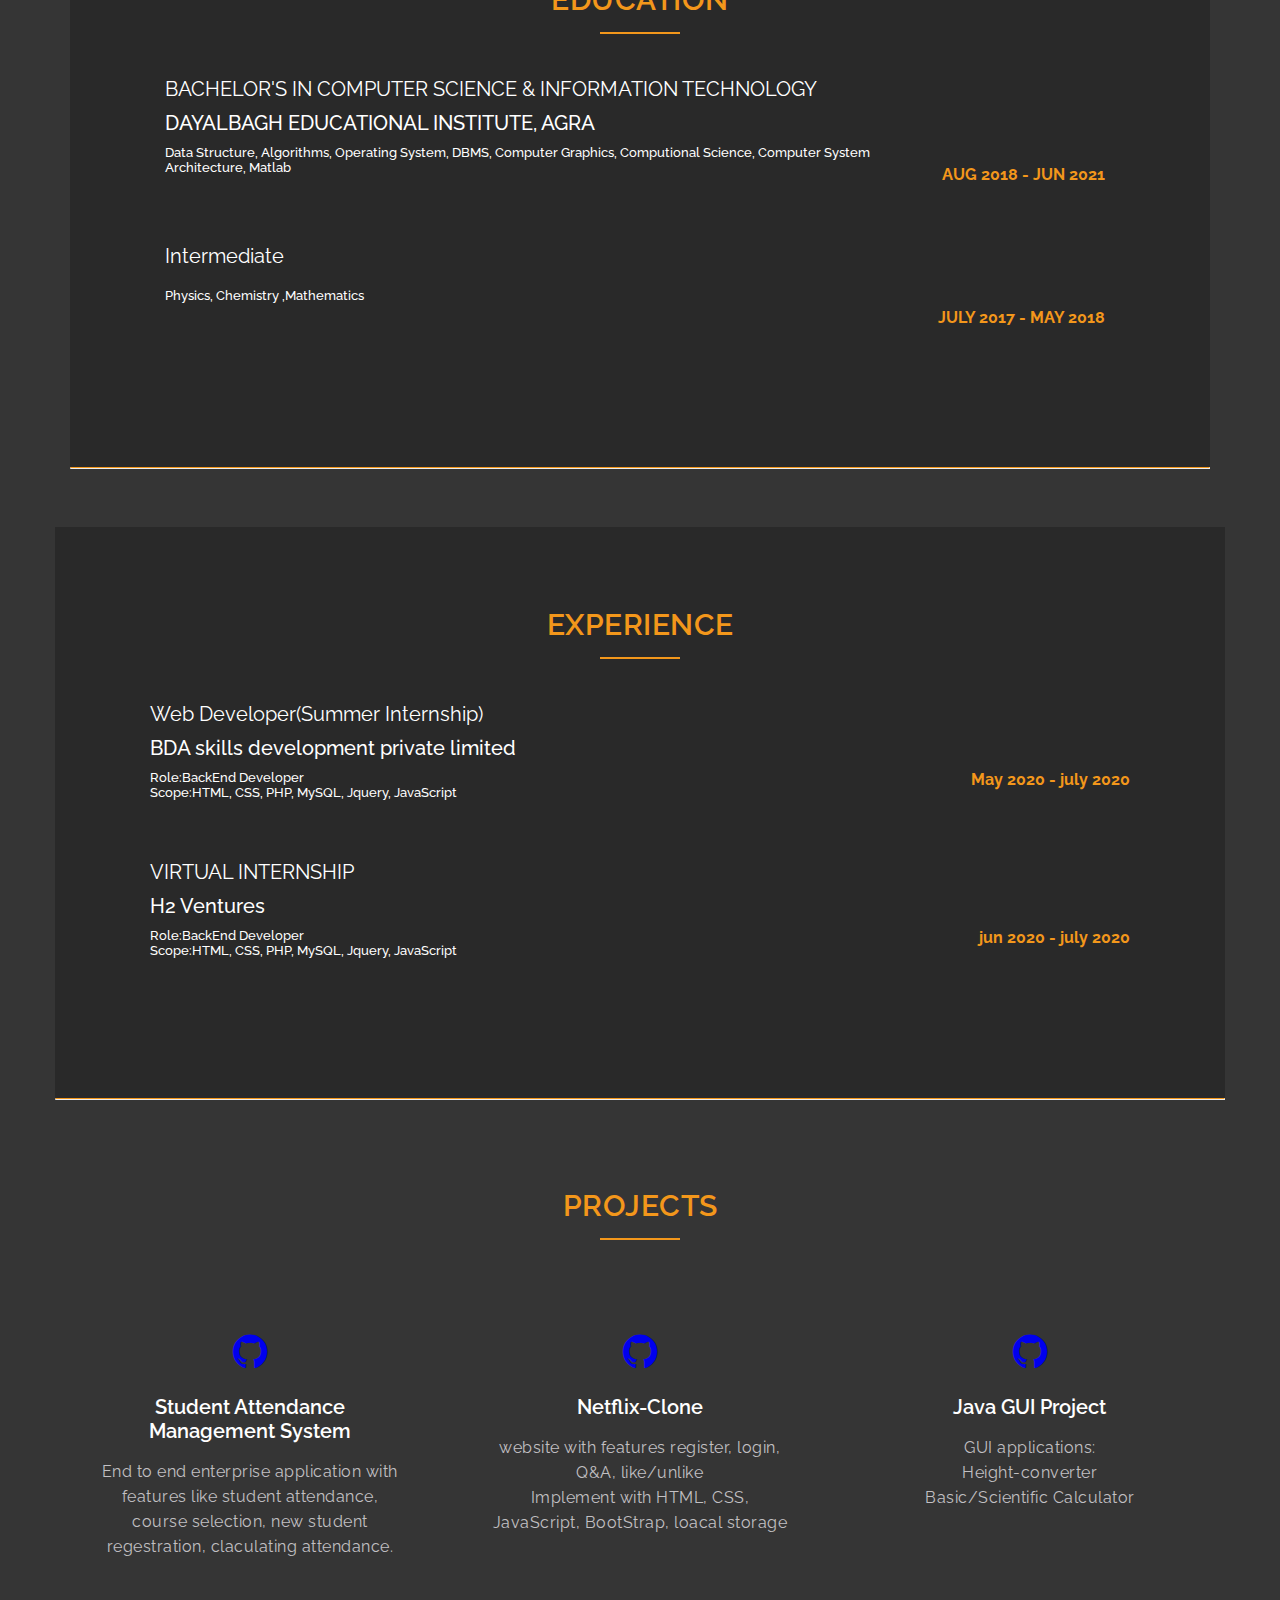
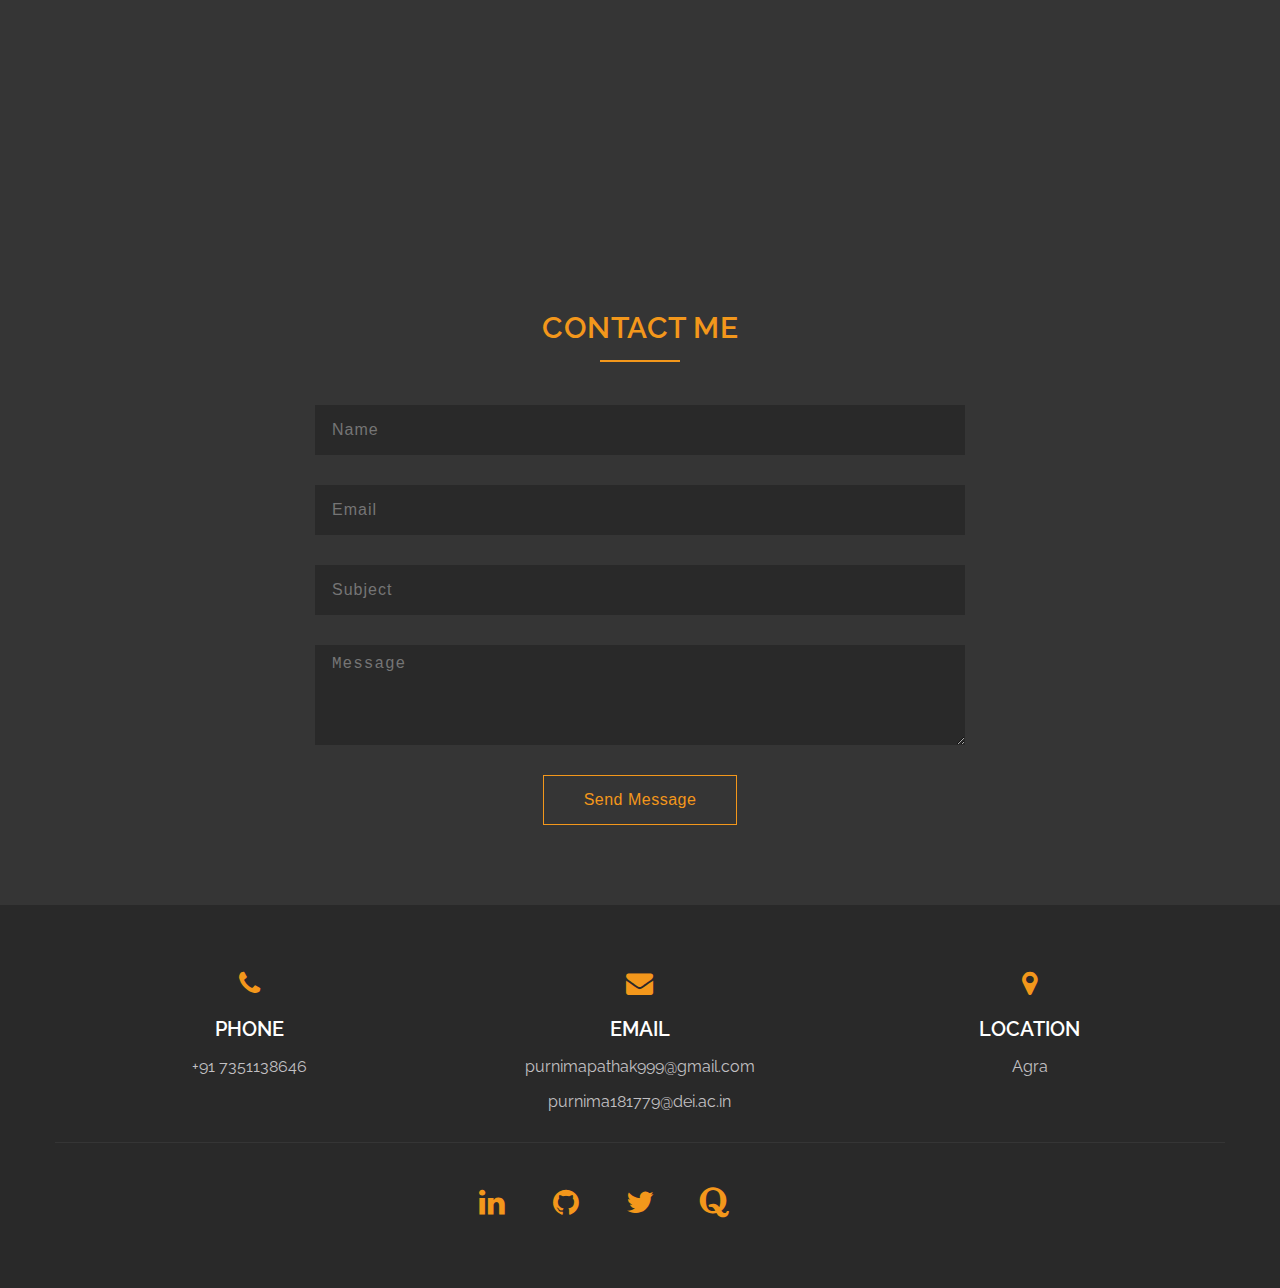
==== commit 8beda6dc: "contact me form changed" ====
--- a/index.html
+++ b/index.html
@@ -81,7 +81,7 @@
 	</section>
 	<!--end about--.
 
-	<!- startservice-->
+	<!- startservice--
 	<section class="services" id="services">
 		<div class="container">
 			<h2 class="tittle">Achievements</h2>
@@ -158,7 +158,85 @@
 				</div>
 				<div>
 	</section> 
-<!--end ser-->
+end ser-->
+<section class="services" id="services">
+    	<div class="container">
+    		 <h2 class="title">Achivements</h2>
+    		 <div class="services-content">
+    		 	 <div class="card">
+    		 	 	  <div class="box">
+    		 	 	  	  <div class="icon">
+    		 	 	  	  	 <span class="fa fa-laptop"></span>
+    		 	 	  	  </div>
+    		 	 	  	  <h3>Web Development</h3>
+    		 	 	  	  <p>Complete Course from</p>
+						<P>Pirple</p>
+    		 	 	  </div>
+    		 	 </div>
+    		 	 <div class="card">
+    		 	 	  <div class="box">
+    		 	 	  	  <div class="icon">
+    		 	 	  	  <a href="https://www.techgig.com/skilltest/result/css/css-easy/VGZqMWh3b2xaNlUzTUlXTzRxQnRFdz09"> <span class="fa fa-mobile"></span></a>
+    		 	 	  	  </div>
+    		 	 	  	  <h3>Responsive Design</h3>
+    		 	 	  	  <p>acieve 96% in CSS on</p>
+
+						<p>Techgig</p>
+    		 	 	  </div>
+    		 	 </div>
+    		 	 <div class="card">
+    		 	 	  <div class="box">
+    		 	 	  	  <div class="icon">
+    		 	 	  	  	 <span class="fa fa-pencil"></span>
+    		 	 	  	  </div>
+    		 	 	  	  <h3>Creative Design</h3>
+    		 	 	  	  <p>leared Linkedin Assignment in</p>
+						<p>CSS</p>
+    		 	 	  </div>
+    		 	 </div>
+    		 	 <div class="card">
+    		 	 	  <div class="box">
+    		 	 	  	  <div class="icon">
+    		 	 	  	  	 <span class="fa fa-code"></span>
+    		 	 	  	  </div>
+    		 	 	  	  <h3>Clean Code</h3>
+    		 	 	  	  <p> badges on</p>
+    		 	 	  	  <p>Hackerrank</p>
+						<p> in <br>
+						C, C++, Java, SQL</p>
+						
+    		 	 	  </div>
+    		 	 </div>
+    		 	 <div class="card">
+    		 	 	  <div class="box">
+    		 	 	  	  <div class="icon">
+    		 	 	  	  	 <span class="fa fa-support"></span>
+    		 	 	  	  </div>
+    		 	 	  	  <h3>Badges</h3>
+    		 	 	  	  <p>4 star on 
+    		 	 	  	<br>#30daysoofcode</p>
+  
+    		 	 	  	<p>problem Solving</p>
+ 
+    		 	 	  	<p> on Hackerrank </p>
+
+    		 	 	  	  
+    		 	 	  </div>
+    		 	 </div>
+    		 	 <div class="card">
+    		 	 	  <div class="box">
+    		 	 	  	  <div class="icon">
+    		 	 	  	  	<a href="https://www.brightnetwork.co.uk/certificates/consulting-internship-experien_fywziwa7p6rrbw/">
+							 <span class="fa fa-rocket"></span></a>
+    		 	 	  	  </div>
+						<h3>Branding Idetify</h3>
+						<p>Enternship Experience UK</p>
+						<p>Bright Network</p>
+						<p>Aug 2020</p>
+    		 	 </div>
+    		 </div>
+    	</div>
+    </section>
 
 <!--start skills-->
 <section class="skills" id="skills">
@@ -361,7 +439,7 @@
 	<div class="card">
 					<div class="box">
 						<div class="icon">	
-							<a href="https://github.com/purnima999/Netflix_clone"><span class="fa fa-github"></span></a>
+							<a href="https://github.com/purnima999/Netflix-cloneweb"><span class="fa fa-github"></span></a>
 						</div>
 						<h3>Netflix-Clone</h3>
 						<p>website with features register, login, Q&A, like/unlike<br>
--- a/style.css
+++ b/style.css
@@ -269,7 +269,7 @@
 	background-color:#f3971b;
 
 }
-/*servive section*/
+/*servive section
 .services{
 	float: left;
 	width: 100%;
@@ -329,6 +329,78 @@
 	letter-spacing: .5px;
 	text-align: center;
 	font-weight: 400;
+}*/
+.services{
+	float: left;
+	width: 100%;
+	padding:80px 0px; 
+	background-color:#292929;
+	font-size: 20px;
+	font-weight: 400;
+	margin: 0;
+	padding-bottom:60px;
+	text-align: center;
+	text-transform: uppercase;
+	color: #f3971b;
+	position: relative;
+	letter-spacing: .5px;
+	
+}
+
+.services .services-content{
+ width: 100%;
+ float: left;
+}
+
+.services .services-content .card{
+	width: 33.33%;
+	float: left;
+	padding:15px;
+}
+
+.services .services-content .card .box{
+	background-color:#353535;
+	padding:30px;
+	position: relative;
+}
+.services .services-content .card .box::before{
+	content:'';
+	position: absolute;
+	left:0;
+	bottom:0px;
+	height: 3px;
+	width:0;
+	background-color: #f3971b;
+	z-index:1;
+	transition: width .5s ease;
+}
+.services .services-content .card .box:hover::before{
+	width: 100%;
+}
+
+.services .services-content .card .box .icon{
+	text-align: center;
+	font-size:40px;
+	color: #f3971b;
+}
+
+.services .services-content .card .box h3{
+	font-size:20px;
+	color:#ffffff;
+	text-align: center;
+	margin:20px 0 10px;
+	font-weight:600;
+
+}
+
+.services .services-content .card .box p{
+	color:#c2c0c3;
+	font-size: 16px;
+	line-height: 25px;
+	letter-spacing:.5px;
+	text-align: center;
+	font-weight: 400;
+
 }
 .skills{
 	float: left;
